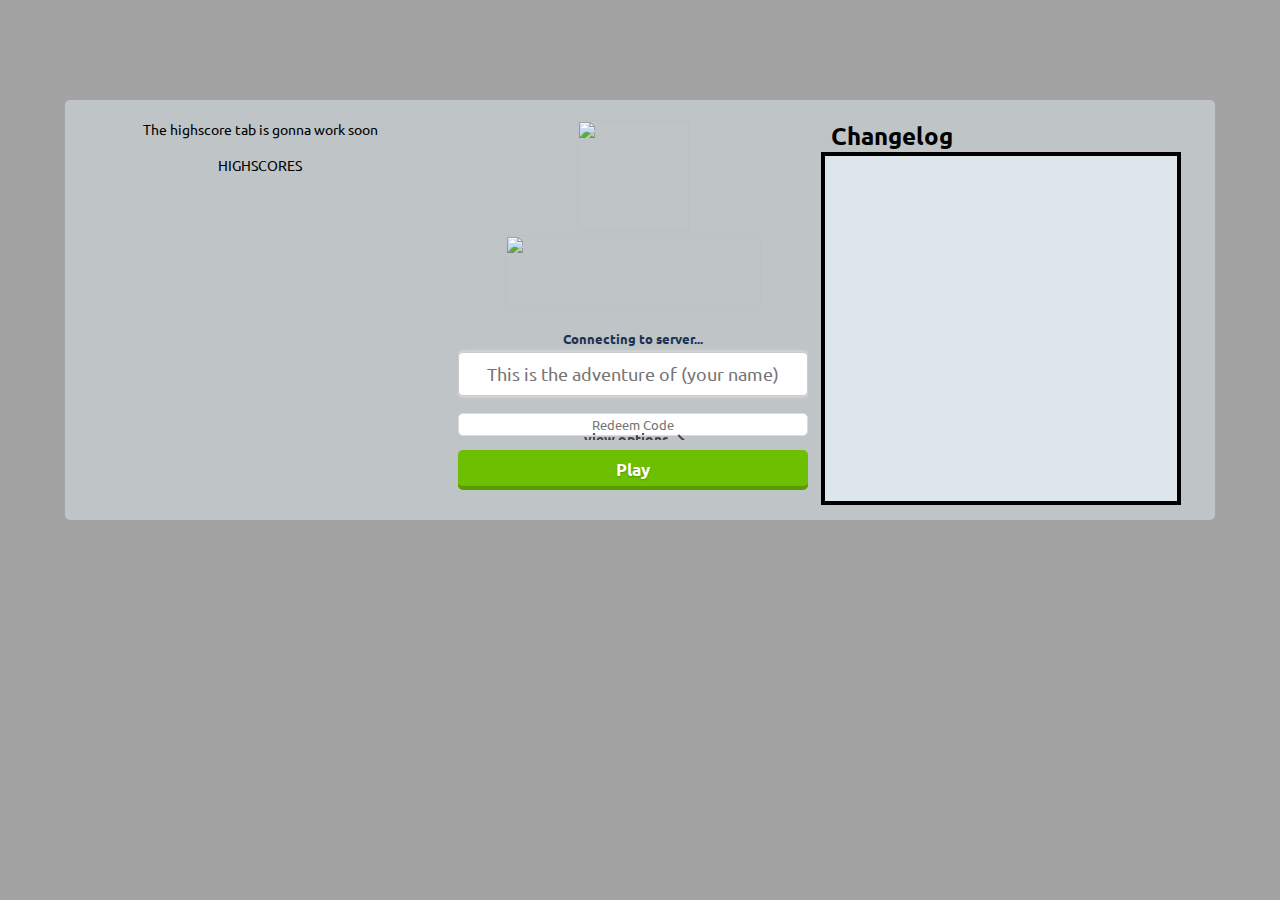
==== index.html @ 61df8154 "Added main files" ====
<!doctype html>
<html lang="en">

<head>
    <meta charset="utf-8">
    <meta name="viewport" content="width=device-width, initial-scale=1, maximum-scale=1, minimum-scale=1, user-scalable=no">
    <meta name="description" content="Shoot at players and shapes to be the biggest tank!, featuring new types of tanks and more tiers. Amorex runs on Open Source Arras.">
    <meta name="robots" content="index, follow">
    <meta name="keywords" content="wamgourn, wamgorn, wamgurn, dekagonikal, amorexys, amorexys.io, amorexysio, amorexys io, .io,.glitch.me, arras.io, arras, arrasio, arras io, dreadnought, scenexe.io, scenexeio, scenexe io, scenexe, khorr.io, khorr, notwz, khorrex.io, scenexe2io, dakarr.io, diep.io, diepio, diep, amorex.io, amorexio, amorex io, amorex.io, notwz.io, notwz">
    <meta property="og:image" href="https://cdn.glitch.global/da897f11-c99e-458d-8a99-2fb876c3add1/Notwzshape.png?v=1724007414799">
    <meta property="og:image:width" content="54">
    <meta property="og:image:height" content="54">
    <title>Amorex</title>
    <link rel="stylesheet" href="https://fonts.googleapis.com/css?family=Ubuntu:400,700">
    <link rel="stylesheet" href="main.css" />
    <link rel="icon" href="https://cdn.glitch.global/da897f11-c99e-458d-8a99-2fb876c3add1/Notwzshape.png?v=1724007414799" type="image/x-icon">
    <link rel="manifest" href="lib/json/manifest.json">
    <meta name="msapplication-TileColor" content="#8abc3f">
    <meta name="theme-color" content="#8abc3f">
</head>

<body oncontextmenu="return false" id="mainBody">
    <div id="gameAreaWrapper">
        <canvas id="gameCanvas" tabindex="1"></canvas>
        <input id="chatInput" type="text" maxlength="256" hidden=true>
    </div>
    <div id="mainWrapper">
        <div id="startMenuWrapper">
            <div id="startMenu">
                <div class="startMenuHolder linkHolder"><center>The highscore tab is gonna work soon<br><br><span><class='titleSpan'>HIGHSCORES</span></center></div>
                <div class="startMenuHolder">
                    <div class="sliderHolder">
                        <div class="slider" id="startMenuSlidingContent">
                            <center><img width=112 height=112 src="https://cdn.glitch.global/da897f11-c99e-458d-8a99-2fb876c3add1/Notwzshape.png?v=1724007414799" /></center>
                            <h1 id="gameName"><img width=256 height=72 src="https://cdn.glitch.global/da897f11-c99e-458d-8a99-2fb876c3add1/1723959928986.png?v=1723959957455"/><h1>
                            <div id="serverName"><h4 class="nopadding">Connecting to server...</h4></div>
                            <table id="serverSelector" style="display:none;"></table>
                            <input type="text" autofocus tabindex="1" spellcheck="false" placeholder="This is the adventure of (your name)" id="playerNameInput" maxlength="32" />
                            <input type="text" class="conceal" tabindex="3" placeholder="Redeem Code" id="playerKeyInput" maxlength="64" />
                        </div>
                        <div class="slider" id="startMenuSlidingTrigger">
                            <h3><span class="nopadding" id="viewOptionText">view options</span>&nbsp;&nbsp;<i class="arrow" id="optionArrow" style="transform:rotate(-45deg);-webkit-transform:rotate(-45deg)"></i></h3>
                        </div>
                        <div class="slider startMenuSlidingContent">
                            <div class="horizontalSelector" id="optionMenuTabs"><span class="active">Appearance</span><span>Options</span><span class="desktopControlTab">Controls</span><span>Links</span></div>
                            <div id="tabAppearance">
                                <div class="optionsHeader">Themes</div>
                                <select id="optColors" tabindex="-1">
                                    <option value="amorex">Amorex (by Notwz)</option>
                                    </select>
                                <select id="optMobile" tabindex="-1">
                                    <option value="mobile">Mobile</option>
                                    <option value="mobileWithBigJoysticks">Mobile + Big joysticks</option>
                                    <option value="desktop">Desktop</option>
                                </select>
                                <select id="optBorders" tabindex="-1">
                                    <option value="normal">Normal</option>
                                    <option value="dark">Outline</option>
                                    <option value="neon">Neon</option>
                                </select>
                                <input type="hidden" placeholder="Insert Custom Theme" id="optCustom" />
                                <table>
                                    <tr>
                                        <td><div><label class="container"><input id="optScreenshotMode" tabindex="-1" class="checkbox" type="checkbox"><span class="checkmark"></span> Screenshot Mode</label></div></td>
                                        <td><div><label class="container"><input id="optNoPointy" tabindex="-1" class="checkbox" type="checkbox"><span class="checkmark"></span> Classic Traps</label></div></td>
                                    </tr>
                                    <tr>
                                        <td><div><label class="container"><input id="optNoGrid" tabindex="-1" class="checkbox" type="checkbox"><span class="checkmark"></span> Hide Grid</label></div></td>
                                        <td><div><label class="container"><input id="optPredictive" tabindex="-1" class="checkbox" type="checkbox"><span class="checkmark"></span> Disable Hyperactivity</label></div></td>
                                    </tr>
                                    <tr>
                                        <td><div><label class="container"><input id="seperatedHealthbars" tabindex="-1" class="checkbox" type="checkbox"><span class="checkmark"></span> Seperated Health Bars</label></div></td>
                                        <td><div><label class="container"><input id="coloredHealthbars" tabindex="-1" class="checkbox" type="checkbox"><span class="checkmark"></span> Colored Health Bars</label></div></td>
                                    </tr>
                                </table>
                                <div class="optionsHeader">UI Elements</div>
                                <table>
                                    <tr>
                                        <td><div><label class="container"><input id="optRenderGui" tabindex="-1" class="checkbox" type="checkbox"><span class="checkmark"></span>GUI</label></div></td>
                                        <td><div><label class="container"><input id="optRenderLeaderboard" tabindex="-1" class="checkbox" type="checkbox"><span class="checkmark"></span>Leaderboard</label></div></td>
                                    </tr>
                                    <tr>
                                        <td><div><label class="container"><input id="optRenderNames" tabindex="-1" class="checkbox" type="checkbox"><span class="checkmark"></span>Player Names</label></div></td>
                                        <td><div><label class="container"><input id="optRenderHealth" tabindex="-1" class="checkbox" type="checkbox"><span class="checkmark"></span>Health Bars</label></div></td>
                                    </tr>
                                    <tr>
                                        <td><div><label class="container"><input id="optRenderScores" tabindex="-1" class="checkbox" type="checkbox"><span class="checkmark"></span>Player Scores</label></div></td>
                                        <td><div><label class="container"><input id="optReducedInfo" tabindex="-1" class="checkbox" type="checkbox"><span class="checkmark"></span>Reduced Info Bar</label></div></td>
                                    </tr>
                                </table>
                            </div>
                            <div id="tabOptions">
                                <div class="optionsHeader">Performance</div>
                                <table>
                                    <tr>
                                        <td><div><label class="container"><input id="optFancy" tabindex="-1" class="checkbox" type="checkbox"><span class="checkmark"></span>Fancy Animations</label></div></td>
                                        <td><div><label class="container"><input id="optLowResolution" tabindex="-1" class="checkbox" type="checkbox"><span class="checkmark"></span>Low Resolution</label></div></td>
                                    </tr>
                                </table>
                                <div class="optionsHeader">Miscellaneous</div>
                                <table>
                                    <tr>
                                        <td><div><label class="container"><input id="autoLevelUp" tabindex="-1" class="checkbox" type="checkbox"><span class="checkmark"></span>Auto-Level Up</label></div></td>
                                        <td><div><label class="container"><input id="centerTank" tabindex="-1" class="checkbox" type="checkbox"><span class="checkmark"></span>Center Camera</label></div></td>
                                    </tr>
                                </table>
                                <table>
                                    <div class="mobileOptionsHeader">Mobile Miscellaneous</div>
                                    <tr>
                                        <td><div><label class="container mobileOptions"><input id="showCrosshair" tabindex="-1" class="checkbox" type="checkbox"><span class="checkmark"></span> Show Crosshair</label></div></td>
                                        <td><div><label class="container mobileOptions"><input id="showJoystick" tabindex="-1" class="checkbox" type="checkbox"><span class="checkmark"></span> Show Joystick</label></div></td>
                                    </tr>
                                </table>
                            </div>
                            <div id="tabControls">
                                <div class="controlTable optionsHeader">Advanced Controls <i id="resetControls"
                                        class="reset resetControls" title="Reset controls"></i><i id="moreControls"
                                        class="moreControls cross"></i></div>
                                <table class="controlTable" id="controlSettings">
                                    <tbody>
                                        <tr>
                                            <td><div></div></td>
                                            <td class="greyText"><div><e>*</e> = Needs token</div></td>
                                            <td><div></div></td>
                                        </tr>
                                        <tr>
                                            <td><div><b data-key="KEY_AUTO_FIRE">E</b><span> - </span>Auto-fire</div></td>
                                            <td><div><b data-key="KEY_AUTO_SPIN">C</b><span> - </span>Auto-spin</div></td>
                                            <td><div><b data-key="KEY_OVER_RIDE">R</b><span> - </span>Disable AI</div></td>
                                        </tr>
                                        <tr>
                                            <td><div><b data-key="KEY_LEVEL_UP">N</b><span> - </span>Level up</div></td>
                                            <td><div><b data-key="KEY_REVERSE_TANK">V</b><span> - </span>Reverse tank</div></td>
                                            <td><div><b data-key="KEY_REVERSE_MOUSE">B</b><span> - </span>Reverse mouse</div></td>
                                        </tr>
                                        <tr>
                                            <td><div><b data-key="KEY_AUTO_ALT">G</b><span> - </span>Auto-alt</div></td>
                                            <td><div><b data-key="KEY_SUICIDE">O</b><span> - </span>Self-destruct</div></td>
                                            <td><div><b data-key="KEY_CLASS_TREE">T</b><span> - </span>Show tank tree</div></td>
                                        </tr>
                                        <tr>
                                            <td><div><b data-key="KEY_BECOME">F</b><span> - </span>Action</div></td>
                                            <td><div><b data-key="KEY_MAX_STAT">M</b><span> - </span>Maximize stat</div></td>
                                            <td><div><b data-key="KEY_SPIN_LOCK">X</b><span> - </span>Spin lock</div></td>
                                        </tr>
                                        <tr>
                                            <td><div><b data-key="KEY_FUCK_YOU">P</b><span> - </span>Special Tank*</div></td>
                                            <td><div><b data-key="KEY_RECORD">Z</b><span> - </span>Record</div></td>
                                            <td><div><b data-key="KEY_SCREENSHOT">Q</b><span> - </span>Screenshot</div></td>
                                        </tr>
                                        <tr class="hidden">
                                            <td><div></div></td>
                                            <td><div><b data-key="KEY_UP">W</b><span> - </span>Move up</div></td>
                                            <td><div></div></td>
                                        </tr>
                                        <tr class="hidden">
                                            <td><div><b data-key="KEY_LEFT">A</b><span> - </span>Move left</div></td>
                                            <td><div><b data-key="KEY_DOWN">S</b><span> - </span>Move down</div></td>
                                            <td><div><b data-key="KEY_RIGHT">D</b><span> - </span>Move right</div></td>
                                        </tr>
                                        <tr class="hidden">
                                            <td><div><b data-key="KEY_CHOOSE_1">Y</b><span> - </span>Upgrade 1</div></td>
                                            <td><div><b data-key="KEY_CHOOSE_2">U</b><span> - </span>Upgrade 2</div></td>
                                            <td><div><b data-key="KEY_CHOOSE_3">I</b><span> - </span>Upgrade 3</div></td>
                                        </tr>
                                        <tr class="hidden">
                                            <td><div><b data-key="KEY_CHOOSE_4">H</b><span> - </span>Upgrade 4</div></td>
                                            <td><div><b data-key="KEY_CHOOSE_5">J</b><span> - </span>Upgrade 5</div></td>
                                            <td><div><b data-key="KEY_CHOOSE_6">K</b><span> - </span>Upgrade 6</div></td>
                                        </tr>
                                    </tbody>
                                </table>
                            </div>
                            <div id="tabAbout">
                                <div class="optionsHeader">Community</div>
                                <div class="moreLinks">
                                    <a class="link discord" href="https://discord.gg/kvCAZfUCjy">Discord Server</a>
                                    <a class="link reddit" href="https://www.reddit.com/r/Amorex/">Reddit Community</a>
                                    <a class="link fandom" href="https://amorex.fandom.com/">Amorex Fandom</a>
                                </div>
                                <div class="optionsHeader">Template</div>
                                <div class="moreLinks">
                                    <a class="link github" href="https://github.com/Taureon/aps-plus-plus">Source Code</a>
                                </div>
                                
                            </div>
                        </div>
                    </div>
                    <div style="position: relative; bottom: -10px;">
                        <button id="startButton" tabindex="2"><b>Play</b></button>
                    </div>
                </div>
                <div class="startMenuHolder shrinkable">
                    <span class="titleSpan">Changelog</span>
                    <div id="patchNotes" class="shadowScroll"></div>
                </div>
            </div>
        </div>
    </div>
    <!-- JS -->
    <script src="//code.jquery.com/jquery-2.2.0.min.js"></script>
    <script type="module" src="./lib/settings.js"></script>
    <script type="module" src="./lib/color.js"></script>
    <script type="module" src="./lib/global.js"></script>
    <script type="module" src="./lib/config.js"></script>
    <script type="module" src="./lib/util.js"></script>
    <script type="module" src="./lib/canvas.js"></script>
    <script type="module" src="./lib/gameDraw.js"></script>
    <script type="module" src="./lib/protocol.js"></script>
    <script type="module" src="./lib/socketInit.js"></script>
    <script type="module" src="./app.js"></script>
    <script>
        $("#optColors").change(function () {
            if ($(this).val() == "custom") document.getElementById("optCustom").type = "text";
            else document.getElementById("optCustom").type = "hidden";
        });
        $("#startMenuSlidingTrigger").on('click', function () {
            if ($("#optColors").val() == "custom") document.getElementById("optCustom").type = "text";
        });
        if (navigator.serviceWorker) navigator.serviceWorker.register('service-worker.js', { scope: '/' }).then(registration => console.log('Service Worker Registered'));
    </script>
</body>

</html>
---- main.css ----
:root {
    font-family: Ubuntu;
    font-size: 14px;
}

.conceal {
    -webkit-text-security: disc;
}

#mainBody {
    background-color: #a3a3a3;
}

::-webkit-scrollbar {
    width: 6px;
    height: 0;
}

::-webkit-scrollbar-track {
    border-radius: 3px;
    background: oklch(0% 0 0 / 15%);
}

::-webkit-scrollbar-thumb {
    border-radius: 3px;
    background: oklch(0% 0 0 / 30%);
}

html,
body {
    overflow: hidden;
    height: 100%;
    position: fixed;
    -webkit-overflow-scrolling: touch;
    -webkit-user-select: none;
    -moz-user-select: none;
    user-select: none;
}

body {
    font-family: Ubuntu;
    font-size: 14px;
    background-image: url('https://cdn.glitch.global/da897f11-c99e-458d-8a99-2fb876c3add1/2024_08_11_0x9_Kleki.png?v=1723506675112');
    background-repeat: repeat;
    background-color: gray;
}

html,
body,
canvas {
    width: 100%;
    height: 100%;
    margin: 0;
    padding: 0;
}

canvas {
    image-rendering: optimizeSpeed;
    image-rendering: pixelated;
}

#gameName {
    padding: 0;
    margin-top: 0px;
    margin-bottom: 0px;
    text-align: center;
    font-size: medium;
    font-weight: bold;
}

h2 {
    font-size: small;
    color: #000000;
    font-weight: bold;
    text-align: center;
}

options_header {
    display: block;
    margin: 5px 0 4px;
    font: bold 13px/1 Ubuntu;
    color: #000000;
    text-align: center;
}

h3 {
    font-size: 14px;
    color: #484848;
    text-align: center;
    padding: 0;
    margin: 4px 0;
}

h4 {
    font-size: small;
    color: #1B3353;
    /*color: #8ABC3F;*/
    text-align: center;
}

h5 {
    font-size: x-small;
    color: #484848;
    text-align: center;
}
small {
    font-size: x-small;
}

a:link,
a:visited {
    color: #484848;
}

a:hover {
    color: #B5B5B9;
}

ul {
    padding-left: 15px;
    margin-left: 10px;
}

input {
    text-align: center;
    font-family: Ubuntu;
    width: 100%;
    padding: 10px;
    border: solid 1px #dcdcdc;
    transition: box-shadow 0.3s, border 0.3s;
    box-sizing: border-box;
    border-radius: 5px;
    -moz-border-radius: 5px;
    -webkit-border-radius: 5px;
    margin-top: 5px;
    margin-bottom: 5px;
    outline: none;
}

input.checkbox {
    width: 13px;
    height: 13px;
    padding: 0;
    margin: 0;
    vertical-align: bottom;
    position: relative;
    top: -2px;
    overflow: hidden;
}

#optColors {
    width: 220px;
}
#optMobile {
    display: none;
}
body.mobile #optColors {
    width: 346px;
    margin-bottom: 4px;
  }
body.mobile #optMobile, body.mobile #optBorders {
    width: 170px;
    margin-bottom: 4px;
    display: inline-block;
}
#playerNameInput {
    padding: 10px;
    font-size: large;
}
#playerKeyInput {
    padding: 2px;
    color: gray;}

input:focus,
input.focus {
    border: solid 1px #CCCCCC;
    box-shadow: 0 0 3px 1px #DDDDDD;
}

div {
    -webkit-user-select: none;
    /* webkit (safari, chrome) browsers */
    -moz-user-select: none;
    /* mozilla browsers */
    -khtml-user-select: none;
    /* webkit (konqueror) browsers */
    -ms-user-select: none;
    /* IE10+ */
}
div.optionsHeader {
    display: block;
    margin: 10px 0 4px;
    font: bold 13px/1 Ubuntu;
    color: #000000;
    text-align: center;
}
.serverSelector {
    height: 25px;
    text-align: center;
    font-size: 14px;
    font-weight: bold;
    line-height: 13px;
    padding-left: 10px;
    overflow-y: scroll;
    scroll-behavior: smooth;
    scrollbar-width: thin;
    scrollbar-color: oklch(0% 0 0 / 30%) oklch(0% 0 0 / 15%);
    
}

.serverSelector tr {
    color: #828282;
    cursor: pointer;
}

.serverSelector tr.selected {
    color: #1B3353;
    /*color: #8ABC3F;*/
    cursor: default;
}

#startMenu {
    position: relative;
    margin: auto;
    width: 1150px;
    padding: 10px;
    margin-top: 100px;
    margin-bottom: 100px;
    border-radius: 5px;
    -moz-border-radius: 5px;
    -webkit-border-radius: 5px;
    background-color:#bfc4c7 ;
    box-sizing: border-box;
    overflow: hidden;
}
body.mobile #startMenu {
    width: 764px;
}
#startMenuHeader {
    text-align: left;
    width: 100%;
    height: 100%;
}

.startMenuHolder {
    width: 350px;
    height: 380px;
    padding: 10px;
    overflow: hidden;
    display: inline-block;
    vertical-align: text-top;
}
body.mobile .linkHolder { display: none; }
.sliderHolder {
    width: 350px;
    height: 320px;
    overflow: hidden;
}

tfoot {
    text-align: center;
    opacity: 0.5;
    margin: 10px;
}

table {
    width: 100%;
}

.slider {
    position: relative;
    top: 0px;
    opacity: 1;
    width: 100%;
    transition: top 500ms, opacity 500ms;
}
.slided .slider {
    top: -305px;
}
#startMenuSlidingContent {
    height: 305px;
}
body.mobile .desktopControlTab {
    display: none;
}
.mobileOptions {
    display: none;
}
body.mobile .mobileOptions {
    display: block;
}
.mobileOptionsHeader {
    display: none;
}
body.mobile .mobileOptionsHeader {
    display: block;
    margin: 10px 0 4px;
    font: bold 13px/1 Ubuntu;
    color: #000000;
    text-align: center;
}
#startMenuSlidingTrigger {
    cursor: pointer;
    height: 25px;
}

#startMenuSlidingTrigger:hover {
    text-shadow: 0 1px 2px oklch(0% 0 0 / 25%);
}

update {
    color: #D83848;
    font-weight: bold;
}

.titleSpan {
    padding-left: 10px;
    font-size: x-large;
    font-weight: bolder;
    text-align: center;
}
.horizontalSelector {
    padding: 4px 0;
    margin-bottom: 4px;
    font: bold 12px Ubuntu;
    text-align: center;
    overflow: auto hidden;
    scrollbar-width: none;
    scroll-behavior: smooth;
}
.horizontalSelector span {
    padding: 4px 10px;
    color: #343434;
    cursor: pointer;
}
.horizontalSelector span:hover {
    color: #5f5f5f;
}
.horizontalSelector span.active {
    background: #0074DA;
    color: #ffffff;
    border-radius: 5px;
    cursor: default;
}
.shrinkable {
    padding-left: 0px;
    width: 360px;
}

#patchNotes {
    max-width: 330px;
    height: calc(100% - 50px);
    padding: 5px 20px 10px;
    overflow: hidden auto;
    scrollbar-width: thin;
    scrollbar-color: oklch(0% 0 0 / 30%) oklch(0% 0 0 / 15%);
    border: solid 4px #000000
}

#patchNotes div {
    > .title {
        margin: 0;
        font-size: 1.5em;
        font-weight: bold;
    }

    > date {
        color: oklch(0% 0 0 / 45%);
        font-style: italic;
    }

    > ul li {
        margin-left: 1em;
        margin-bottom: .5em;
    }

    position: relative;

    &::before {
        content: '';
        position: absolute;
        bottom: 0;
        width: 100%;
        height: .1em;
        background-color: gray;
    }
}

select {
    -webkit-appearance: none;
    -moz-appearance: none;
    appearance: none;
    font: 13px/1 Ubuntu;
    padding: 2px 28px 2px 8px;
    height: 21px;
    margin-left: 3px;
    background: url([data-uri]) 100% no-repeat #eee;
    border-radius: 4px;
    border: 1px solid #ccc;
}
select:hover {
    background-color: #ccc;
}
select:active {
    background-color: #eee;
}
.shadowScroll {
    overflow-y: scroll;
    background:
        /* Shadow covers */
        linear-gradient(#dde6eb 30%, rgba(255, 255, 255, 0)),
        linear-gradient(rgba(255, 255, 255, 0), #dde6eb 70%) 0 100%,
        /* Shadows */
        radial-gradient(farthest-side at 50% 0, rgba(0, 0, 0, .2), rgba(0, 0, 0, 0)),
        radial-gradient(farthest-side at 50% 100%, rgba(0, 0, 0, .2), rgba(0, 0, 0, 0)) 0 100%;
    background-repeat: no-repeat;
    background-color: #dde6eb;
    background-size: 100% 40px, 100% 40px, 100% 14px, 100% 14px;
    background-attachment: local, local, scroll, scroll;
}

#startButton {
    font-family: Ubuntu;
    position: relative;
    margin: auto;
    width: 100%;
    height: 40px;
    box-sizing: border-box;
    font-size: larger;
    color: white;
    text-align: center;
    text-shadow: 0 1px 2px rgba(0, 0, 0, 0.25);
    background: #6dbf02;
    /*background: #A9D86D;*/
    border: 0;
    border-bottom: 2px solid #589c00;
    /*border-bottom: 2px solid #8ABC3F;*/
    cursor: pointer;
    -webkit-box-shadow: inset 0 -2px #589c00;
    /*-webkit-box-shadow: inset 0 -2px #8ABC3F;*/
    box-shadow: inset 0 -2px #589c00;
    /*box-shadow: inset 0 -2px #8ABC3F;*/
    border-radius: 5px;
    -moz-border-radius: 5px;
    -webkit-border-radius: 5px;
}

#startButton:active,
#startButton:hover {
    top: 1px;
    background: #5b9e03;
    /*background: #8ABC3F;*/
    outline: none;
    -webkit-box-shadow: none;
    box-shadow: none;
}
#bottomHolder {
    width: 370px;
    display: grid;
    grid-template-columns: auto auto auto;
}

.greyText {
    opacity: 0.5;
}
.container {
    position: relative;
    padding-left: 20px;
    cursor: pointer;
    -webkit-user-select: none;
    -moz-user-select: none;
    -ms-user-select: none;
    user-select: none;
}
.container input {
    position: absolute;
    visibility: hidden;
    width: 0;
    height: 0;
    cursor: pointer;
}
.checkmark {
    position: absolute;
    top: 0;
    left: 0;
    height: 14px;
    width: 14px;
    border-radius: 4px;
    background-color: #eee;
    border: 1px solid #ccc;
}
.radio {
    position: absolute;
    top: 0;
    left: 0;
    height: 14px;
    width: 14px;
    border-radius: 50%;
    background-color: #eee;
    border: 1px solid #ccc;
}

.container:hover input ~ .checkmark, .container:hover input ~ .radio {
    background-color: #ccc;
}
.container input:disabled ~ .checkmark, .container input:disabled ~ .radio {
    background-color: #ddd;
}
.container input:checked ~ .checkmark, .container input:checked ~ .radio {
    background-color: #0074DA;
    border: 1px solid #0074DA;
}
.container:hover input:checked ~ .checkmark, .container:hover input:checked ~ .radio {
    background-color: #004894;
    border: 1px solid #004894;
}
.container input:disabled:checked ~ .checkmark, .container input:disabled:checked ~ .radio {
    background-color: #002C5B;
    border: 1px solid #002C5B;
}
.container .checkmark:after {
    content: '';
    position: absolute;
    display: none;
    left: 4px;
    top: 1px;
    width: 4px;
    height: 8px;
    border: solid white;
    border-width: 0 2px 2px 0;
    transform: rotate(45deg);
}
.container .radio:after {
    content: '';
    display: none;
    margin: 4px;
    width: 6px;
    height: 6px;
    border-radius: 50%;
    background: #fff;
}
.container input:checked ~ .checkmark:after, .container input:checked ~ .radio:after {
    display: block;
}
a.link {
    border-radius: 5px;
    box-sizing: border-box;
    color: white;
    cursor: pointer;
    display: inline-block;
    font-size: smaller;
    margin: 2px;
    padding: 5px;
    position: relative;
    width: 120px;
    text-align: center;
    text-decoration: none;
    text-shadow: 0 1px 2px rgba(0, 0, 0, 0.25);
    -moz-border-radius: 5px;
    -webkit-border-radius: 5px;
}

.discord {
    background: #7289da;
    border-bottom: 2px solid #6175ba;
    box-shadow: inset 0 -2px #6175ba;
    -webkit-box-shadow: inset 0 -2px #6175ba;
}
.discord:active,
.discord:hover {
    top: 1px;
    background: #6175ba;
    outline: none;
    -webkit-box-shadow: none;
    box-shadow: none;
}

.revolt {
    background: #fd6671;
    border-bottom: 2px solid #ed4245;
    box-shadow: inset 0 -2px #ed4245;
    -webkit-box-shadow: inset 0 -2px #ed4245;
}
.revolt:active,
.revolt:hover {
    top: 1px;
    background: #ed4245;
    outline: none;
    -webkit-box-shadow: none;
    box-shadow: none;
}

.reddit {
    background: #f75401;
    border-bottom: 2px solid #d24a01;
    box-shadow: inset 0 -2px #d24a01;
    -webkit-box-shadow: inset 0 -2px #d24a01;
}
.reddit:active,
.reddit:hover {
    top: 1px;
    background: #d24a01;
    outline: none;
    -webkit-box-shadow: none;
    box-shadow: none;
}

.original {
    background: #77bf79;
    border-bottom: 2px solid #679c68;
    box-shadow: inset 0 -2px #679c68;
    -webkit-box-shadow: inset 0 -2px #679c68;
}
.original:active,
.original:hover {
    top: 1px;
    background: #679c68;
    outline: none;
    -webkit-box-shadow: none;
    box-shadow: none;
}

.developer {
    background: #454b7f;
    border-bottom: 2px solid #313454;
    box-shadow: inset 0 -2px #313454;
    -webkit-box-shadow: inset 0 -2px #313454;
}
.developer:active,
.developer:hover {
    top: 1px;
    background: #313454;
    outline: none;
    -webkit-box-shadow: none;
    box-shadow: none;
}

.youtube {
    background: #f71701;
    border-bottom: 2px solid #d21401;
    box-shadow: inset 0 -2px #d21401;
    -webkit-box-shadow: inset 0 -2px #d21401;
}
.youtube:active,
.youtube:hover {
    top: 1px;
    background: #d21401;
    outline: none;
    -webkit-box-shadow: none;
    box-shadow: none;
}

.github {
    background: #666666;
    border-bottom: 2px solid #333333;
    -webkit-box-shadow: inset 0 -2px #333333;
    box-shadow: inset 0 -2px #333333;
}
.github:active,
.github:hover {
    top: 1px;
    background: #333333;
    outline: none;
    -webkit-box-shadow: none;
    box-shadow: none;
}
.moreLinks {
    text-align: center;
}
#startMenuWrapper {
    transition: top 1s;
    top: 0px;
    margin: 0 auto;
    position: relative;
    overflow: hidden;
    z-index: 2;
}

.nopadding {
    padding: 0;
    margin: 0;
}

#startMenu ul {
    margin: 10px;
    padding: 10px;
    margin-top: 0;
}

#startMenu .input-error {
    color: red;
    opacity: 0;
    font-size: 12px;
}

#gameAreaWrapper {
    position: absolute;
    top: 0;
    left: 0;
    right: 0;
    bottom: 0;
    width: 100%;
    height: 100%;
}

#gameCanvas {
    position: absolute;
}

#chatInput {
    position: absolute;
    z-index: 1;
    width: 300px;
    height: 30px;
    top: 60%;
    left: calc(50% - 149px);
    box-shadow: 0px 0px 5px 2px darkgray;
    border: 2px solid black;
    border-radius: 10px;
    color: black;
    background-color: #ffffff88;
}

input [type="image"]:focus {
    border: none;
    outline: 1px solid transparent;
    border-style: none;
}
td b {
    display: inline-block;
    cursor: pointer;
    text-align: right;
    vertical-align: bottom;
}
td b:hover {
    color: #777;
}
td b {
    display: inline-block;
    width: 12px;
    height: 17px;
    cursor: pointer;
    text-align: right;
    vertical-align: bottom;
}

*:focus {
    outline: 1px solid transparent;
    border-style: none;
}
i {
    transition: transform 500ms;
}
i.arrow {
    border: solid #484848;
    border-width: 0 2px 2px 0;
    display: inline-block;
    padding: 3px;
}
i.reset {
    display: inline-block;
    width: 8px;
    height: 8px;
    border: #000000 2px solid;
    border-right-color: transparent;
    border-radius: 50%;
    position: relative;
    top: 3px;
}
i.reset::after {
    content: '';
    display: inline-block;
    border: 3px solid;
    border-color: transparent #000000 #000000 transparent;
    position: relative;
    left: 3px;
    bottom: 8px;
}
i.cross {
    display: inline-block;
    width: 2px;
    height: 2px;
    margin: 0 5px -3px;
    padding: 6px;
}
i.cross.x {
    transform: rotate(135deg);
}
i.cross::before, i.cross::after {
    content: '';
    display: inline-block;
    background-color: #000000;
    border-radius: 2px;
    float: left;
}
i.cross::before {
    width: 12px;
    height: 2px;
    margin-left: -5px;
}
i.cross::after {
    width: 2px;
    height: 12px;
    margin-top: -7px;
}
i.flag {
    display: inline-block;
    width: 2px;
    height: 12px;
    background: #000000;
    margin: 0 15px 0 5px;
}
i.flag::before {
    content: '';
    display: inline-block;
    width: 9px;
    height: 7px;
    background-color: #000000;
    margin: 0 0 5px 3px;
    transition: margin-bottom 500ms;
}
i.flag.down::before {
    margin-bottom: 2px;
}
.resetControls {
    opacity: 0;
    transform: rotate(0deg);
    transition: opacity 1000ms, margin 1000ms;
    margin: 0 -6px;
}
.resetControls.spin {
    transition: transform 500ms, opacity 1000ms 150ms, margin 1000ms 150ms;
    transform: rotate(360deg);
}
.resetControls.active {
    opacity: 1;
    margin: 0 5px;
    cursor: pointer;
}
body.mobile .controlTable {
    display: none;
}
.moreControls {
    cursor: pointer;
}
.controlTable {
    border-collapse: collapse;
    margin: 0 2px;
}
.controlTable tr {
    border: 0;
    transition: opacity 500ms;
}
.controlTable tr.hidden {
    opacity: 0;
    pointer-events: none;
}
.controlTable td {
    transition: padding 500ms;
}
.controlTable div {
    position: relative;
    top: 0px;
    height: 18px;
    transition: height 500ms, top 500ms;
}
.controlTable tr.hidden td {
    padding: 0 1px;
}
.controlTable tr.hidden div {
    top: -20px;
    height: 0;
}
.controlTable td b {
    display: inline-block;
    width: 12px;
    height: 16px;
    cursor: pointer;
    text-align: right;
    vertical-align: bottom;
}
.controlTable td b:hover {
    color: #777;
}
.controlTable td.editing b {
    background: #fff;
    color: #333;
    border: 1px solid #dcdcdc;
    border-radius: 4px;
    padding: 1px 4px;
    margin: -2px -7px -2px -3px;
    text-align: center;
    cursor: text;
    -webkit-user-select: auto;
    -moz-user-select: auto;
    -ms-user-select: auto;
    user-select: auto;
}
.controlTable td.editing span {
    visibility: hidden;
}
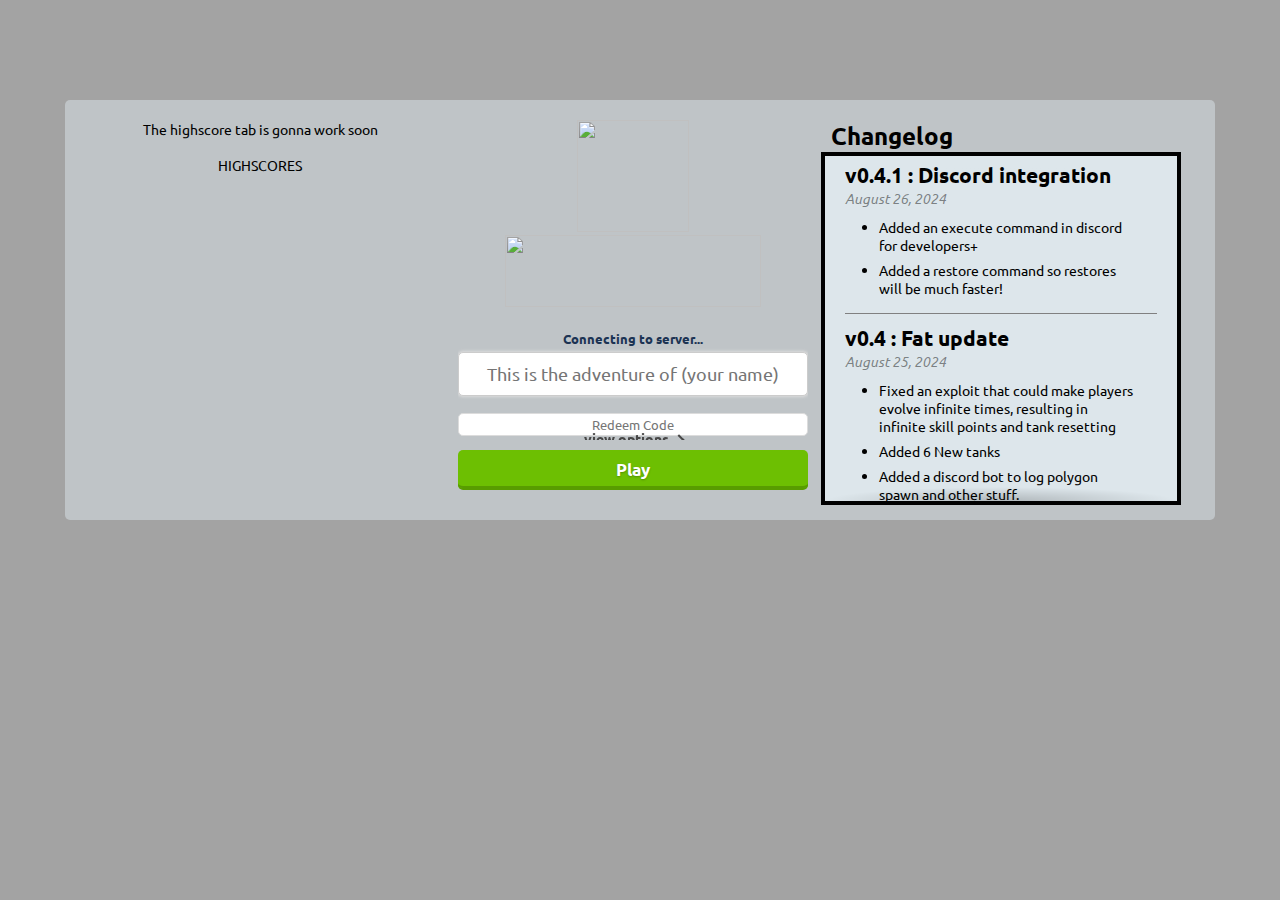
==== commit 059652af: "Update index.html" ====
--- a/index.html
+++ b/index.html
@@ -4,9 +4,9 @@
 <head>
     <meta charset="utf-8">
     <meta name="viewport" content="width=device-width, initial-scale=1, maximum-scale=1, minimum-scale=1, user-scalable=no">
-    <meta name="description" content="Shoot at players and shapes to be the biggest tank!, featuring new types of tanks and more tiers. Amorex runs on Open Source Arras.">
+    <meta name="description" content="Shoot at players and shapes to be the biggest tank!, featuring new types of tanks and more tiers, have fun on amorex while interacting with other players. Amorex runs on OSA.">
     <meta name="robots" content="index, follow">
-    <meta name="keywords" content="wamgourn, wamgorn, wamgurn, dekagonikal, amorexys, amorexys.io, amorexysio, amorexys io, .io,.glitch.me, arras.io, arras, arrasio, arras io, dreadnought, scenexe.io, scenexeio, scenexe io, scenexe, khorr.io, khorr, notwz, khorrex.io, scenexe2io, dakarr.io, diep.io, diepio, diep, amorex.io, amorexio, amorex io, amorex.io, notwz.io, notwz">
+    <meta name="keywords" content="wamgourn, wamgorn, wamgurn, dekagonikal, amorexys, amorexys.io, amorexysio, amorexys io, .io,.glitch.me, arras.io, arras, arrasio, arras io, dreadnought, scenexe.io, scenexeio, scenexe io, scenexe, khorr.io, khorr, notwz, khorrex.io, scenexe2io, dakarr.io, diep.io, diepio, diep, amorex.io, amorexio, amorex io, amorex.io, notwz.io, notwz, amorex.io, amorex io, amorex, amorexio, phosphorus, arras private server, scenexe private server, scenrras, arrasnexe, gigga.io, woomy-site.glitch.me, arras.cx, arras.io growth">
     <meta property="og:image" href="https://cdn.glitch.global/da897f11-c99e-458d-8a99-2fb876c3add1/Notwzshape.png?v=1724007414799">
     <meta property="og:image:width" content="54">
     <meta property="og:image:height" content="54">
@@ -221,4 +221,4 @@
     </script>
 </body>
 
-</html>+</html>
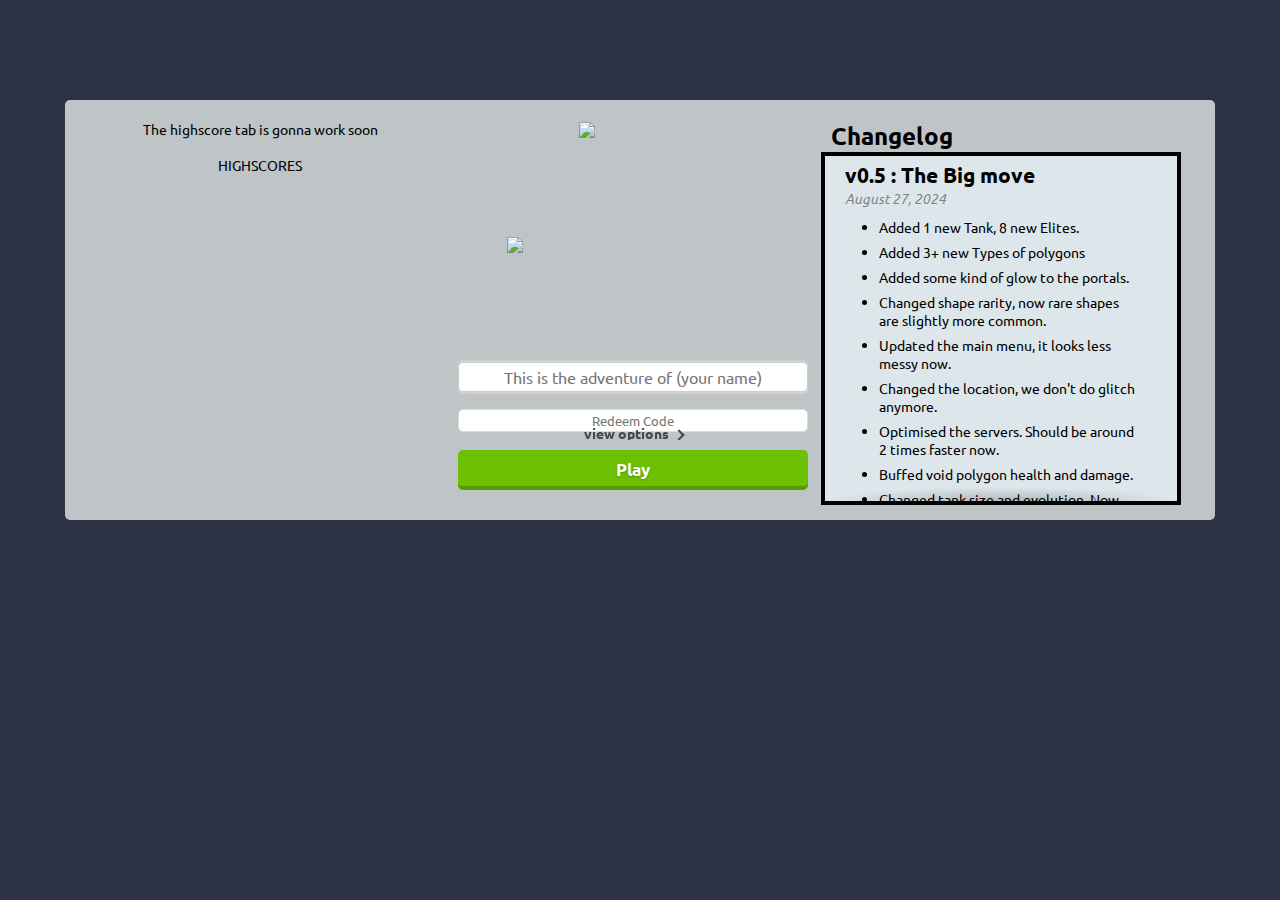
==== commit ecaba2d3: "Update index.html" ====
--- a/index.html
+++ b/index.html
@@ -101,6 +101,7 @@
                                 <table>
                                     <tr>
                                         <td><div><label class="container"><input id="autoLevelUp" tabindex="-1" class="checkbox" type="checkbox"><span class="checkmark"></span>Auto-Level Up</label></div></td>
+                                        <td><div><label class="container"><input id="disableFlashes" tabindex="-1" class="checkbox" type="checkbox"><span class="checkmark"></span>Disable Damage Flashes</label></div></td>
                                         <td><div><label class="container"><input id="centerTank" tabindex="-1" class="checkbox" type="checkbox"><span class="checkmark"></span>Center Camera</label></div></td>
                                     </tr>
                                 </table>
--- a/main.css
+++ b/main.css
@@ -8,7 +8,7 @@
 }
 
 #mainBody {
-    background-color: #a3a3a3;
+    background-color: #2d3245;
 }
 
 ::-webkit-scrollbar {
@@ -40,9 +40,9 @@
 body {
     font-family: Ubuntu;
     font-size: 14px;
-    background-image: url('https://cdn.glitch.global/da897f11-c99e-458d-8a99-2fb876c3add1/2024_08_11_0x9_Kleki.png?v=1723506675112');
+    /*background-image: url('https://cdn.glitch.global/da897f11-c99e-458d-8a99-2fb876c3add1/2024_08_11_0x9_Kleki.png?v=1723506675112');*/
     background-repeat: repeat;
-    background-color: gray;
+    background-color: #2d3246;
 }
 
 html,
@@ -164,8 +164,8 @@
     display: inline-block;
 }
 #playerNameInput {
-    padding: 10px;
-    font-size: large;
+    padding: 4px;
+    font-size: medium;
 }
 #playerKeyInput {
     padding: 2px;
@@ -191,16 +191,17 @@
     display: block;
     margin: 10px 0 4px;
     font: bold 13px/1 Ubuntu;
-    color: #000000;
+    color: #000001;
     text-align: center;
 }
 .serverSelector {
     height: 25px;
     text-align: center;
-    font-size: 14px;
+    font-size: 11px;
+    color: #919191;
     font-weight: bold;
-    line-height: 13px;
-    padding-left: 10px;
+    line-height: 12px;
+    padding-left: 90px;
     overflow-y: scroll;
     scroll-behavior: smooth;
     scrollbar-width: thin;
@@ -214,7 +215,7 @@
 }
 
 .serverSelector tr.selected {
-    color: #1B3353;
+    color: #8547ff;
     /*color: #8ABC3F;*/
     cursor: default;
 }
@@ -275,10 +276,10 @@
     transition: top 500ms, opacity 500ms;
 }
 .slided .slider {
-    top: -305px;
+    top: -300px;
 }
 #startMenuSlidingContent {
-    height: 305px;
+    height: 300px;
 }
 body.mobile .desktopControlTab {
     display: none;
@@ -664,6 +665,20 @@
     -webkit-box-shadow: none;
     box-shadow: none;
 }
+.fandom {
+    background: #540f00;
+    border-bottom: 2px solid #612500;
+    -webkit-box-shadow: inset 0 -2px #612500;
+    box-shadow: inset 0 -2px #612500;
+}
+.fandom:active,
+.fandom:hover {
+    top: 1px;
+    background: #612500;
+    outline: none;
+    -webkit-box-shadow: none;
+    box-shadow: none;
+}
 .moreLinks {
     text-align: center;
 }
@@ -744,6 +759,39 @@
     vertical-align: bottom;
 }
 
+td.editing b {
+    background: #fff;
+    color: #333;
+    border: 1px solid #dcdcdc;
+    border-radius: 4px;
+    padding: 1px 4px;
+    margin: -2px -7px -2px -3px;
+    text-align: center;
+    cursor: text;
+    -webkit-user-select: auto;
+    -moz-user-select: auto;
+    -ms-user-select: auto;
+    user-select: auto;
+}
+td.editing span {
+    visibility: hidden;
+}
+td b {
+    display: inline-block;
+    width: 12px;
+    height: 17px;
+    cursor: pointer;
+    text-align: right;
+    vertical-align: bottom;
+}
+
+.tdLeft {
+    width: 25%;
+}
+.tdCenter {
+    width: 350px;
+}
+
 *:focus {
     outline: 1px solid transparent;
     border-style: none;
@@ -815,7 +863,7 @@
     display: inline-block;
     width: 9px;
     height: 7px;
-    background-color: #000000;
+    background-color: #000001;
     margin: 0 0 5px 3px;
     transition: margin-bottom 500ms;
 }
@@ -898,4 +946,4 @@
 }
 .controlTable td.editing span {
     visibility: hidden;
-}+}
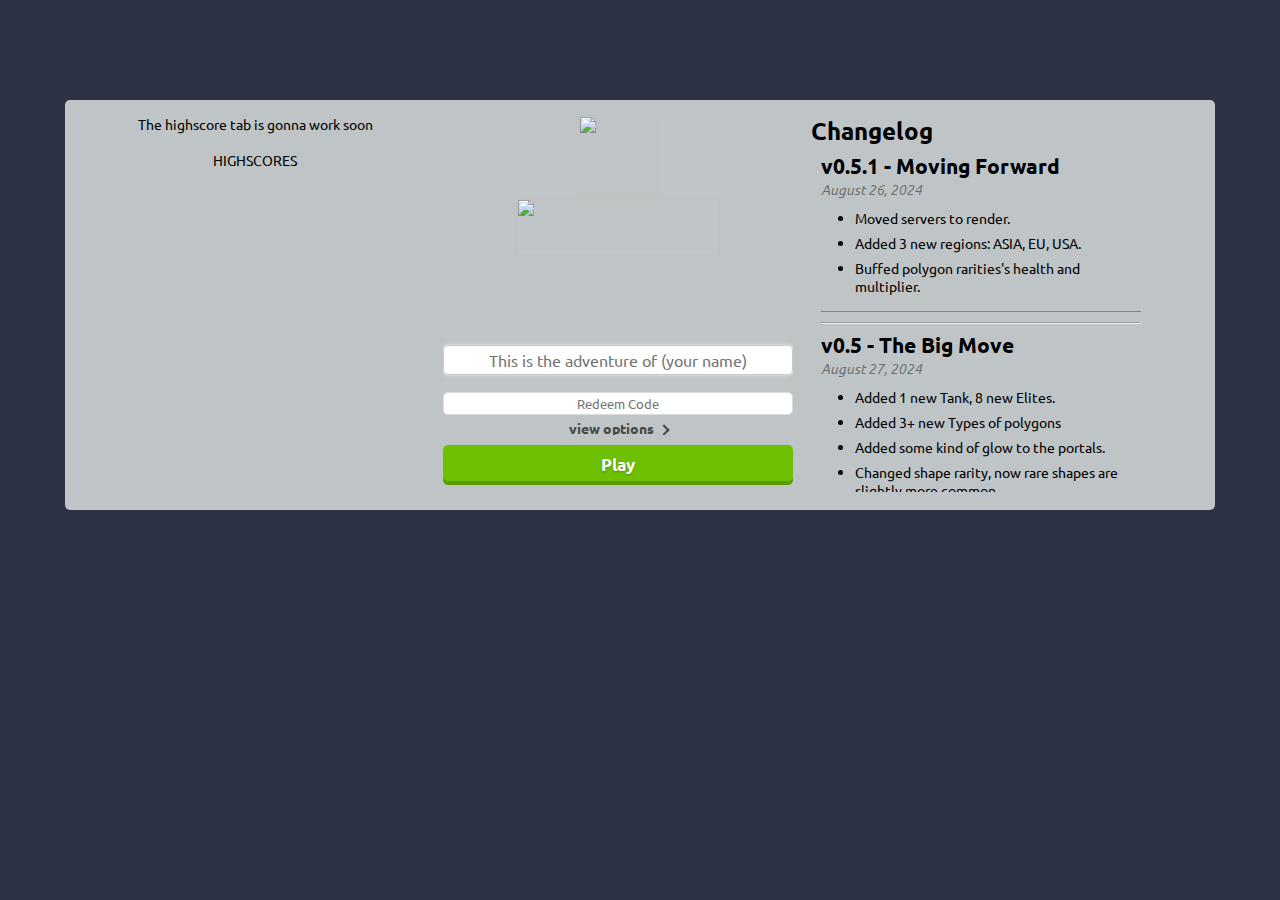
==== commit 8a649be1: "🦽⏯️ Updated with Glitch" ====
--- a/index.html
+++ b/index.html
@@ -31,8 +31,8 @@
                 <div class="startMenuHolder">
                     <div class="sliderHolder">
                         <div class="slider" id="startMenuSlidingContent">
-                            <center><img width=112 height=112 src="https://cdn.glitch.global/da897f11-c99e-458d-8a99-2fb876c3add1/Notwzshape.png?v=1724007414799" /></center>
-                            <h1 id="gameName"><img width=256 height=72 src="https://cdn.glitch.global/da897f11-c99e-458d-8a99-2fb876c3add1/1723959928986.png?v=1723959957455"/><h1>
+                          <center><img width=80 height=80 src="https://cdn.glitch.global/da897f11-c99e-458d-8a99-2fb876c3add1/Notwzshape.png?v=1724007414799" /></center>
+                            <h1 id="gameName"><img width=204.6 height=57.6 src="https://cdn.glitch.global/da897f11-c99e-458d-8a99-2fb876c3add1/1723959928986.png?v=1723959957455"/><h1>
                             <div id="serverName"><h4 class="nopadding">Connecting to server...</h4></div>
                             <table id="serverSelector" style="display:none;"></table>
                             <input type="text" autofocus tabindex="1" spellcheck="false" placeholder="This is the adventure of (your name)" id="playerNameInput" maxlength="32" />
--- a/main.css
+++ b/main.css
@@ -63,6 +63,7 @@
     padding: 0;
     margin-top: 0px;
     margin-bottom: 0px;
+    padding-bottom: 0px;
     text-align: center;
     font-size: medium;
     font-weight: bold;
@@ -195,13 +196,13 @@
     text-align: center;
 }
 .serverSelector {
-    height: 25px;
-    text-align: center;
-    font-size: 11px;
+    height: 60px;
+    text-align: center;
+    font-size: 14px;
     color: #919191;
     font-weight: bold;
-    line-height: 12px;
-    padding-left: 90px;
+    line-height: 10px;
+    padding-left: 0px;
     overflow-y: scroll;
     scroll-behavior: smooth;
     scrollbar-width: thin;
@@ -246,7 +247,7 @@
 .startMenuHolder {
     width: 350px;
     height: 380px;
-    padding: 10px;
+    padding: 5px;
     overflow: hidden;
     display: inline-block;
     vertical-align: text-top;
@@ -355,7 +356,7 @@
     overflow: hidden auto;
     scrollbar-width: thin;
     scrollbar-color: oklch(0% 0 0 / 30%) oklch(0% 0 0 / 15%);
-    border: solid 4px #000000
+    /*border: solid 4px #000000*/
 }
 
 #patchNotes div {
@@ -363,6 +364,12 @@
         margin: 0;
         font-size: 1.5em;
         font-weight: bold;
+    }
+  
+    > hr {
+      border: none;
+      height: 3px;
+      background-color: gray;
     }
 
     > date {
@@ -407,15 +414,13 @@
 }
 .shadowScroll {
     overflow-y: scroll;
-    background:
-        /* Shadow covers */
+    /*background:
         linear-gradient(#dde6eb 30%, rgba(255, 255, 255, 0)),
         linear-gradient(rgba(255, 255, 255, 0), #dde6eb 70%) 0 100%,
-        /* Shadows */
         radial-gradient(farthest-side at 50% 0, rgba(0, 0, 0, .2), rgba(0, 0, 0, 0)),
-        radial-gradient(farthest-side at 50% 100%, rgba(0, 0, 0, .2), rgba(0, 0, 0, 0)) 0 100%;
+        radial-gradient(farthest-side at 50% 100%, rgba(0, 0, 0, .2), rgba(0, 0, 0, 0)) 0 100%;*/
     background-repeat: no-repeat;
-    background-color: #dde6eb;
+    /*background-color: #dde6eb*/
     background-size: 100% 40px, 100% 40px, 100% 14px, 100% 14px;
     background-attachment: local, local, scroll, scroll;
 }
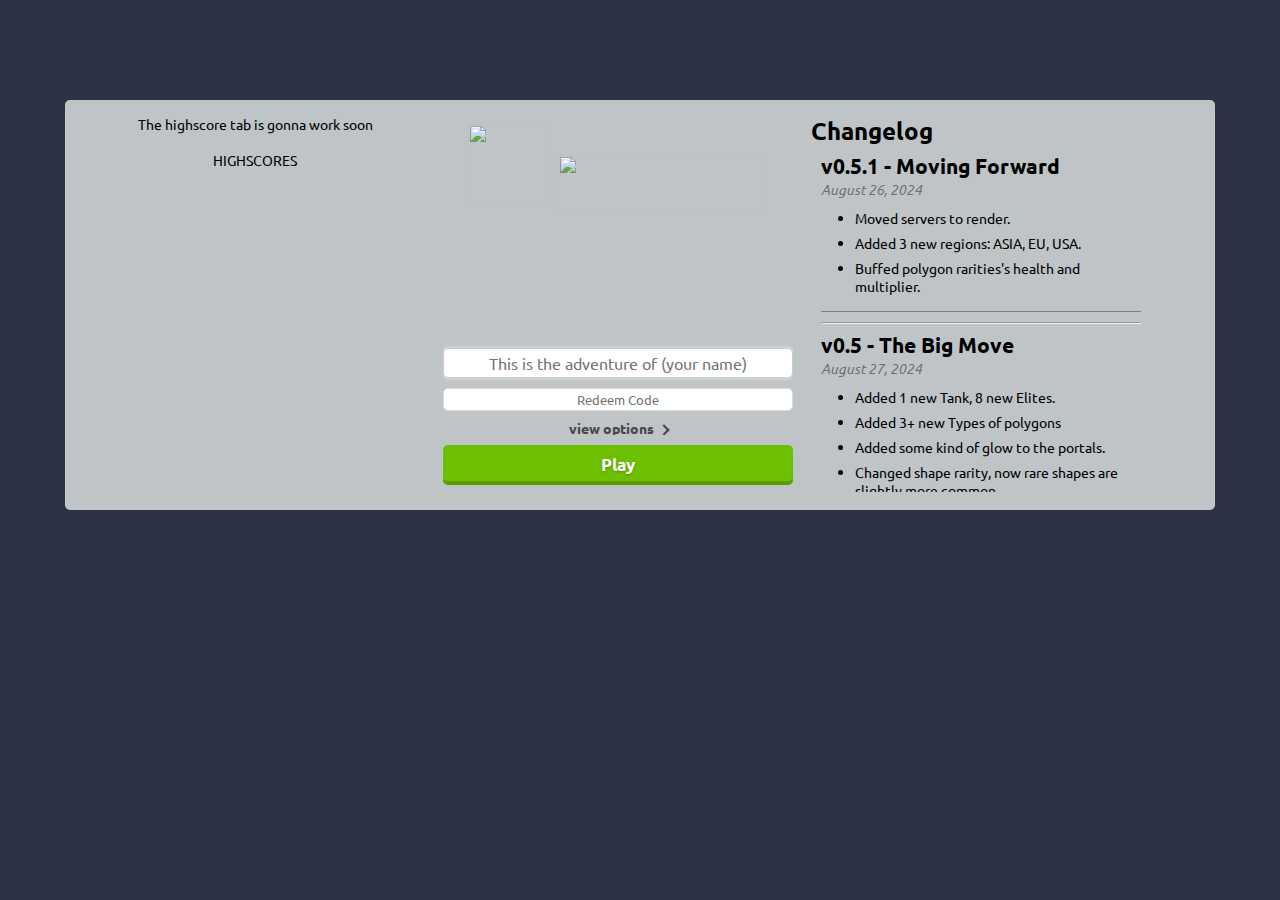
==== commit d3b647c4: "🎼💍 Updated with Glitch" ====
--- a/index.html
+++ b/index.html
@@ -31,8 +31,13 @@
                 <div class="startMenuHolder">
                     <div class="sliderHolder">
                         <div class="slider" id="startMenuSlidingContent">
-                          <center><img width=80 height=80 src="https://cdn.glitch.global/da897f11-c99e-458d-8a99-2fb876c3add1/Notwzshape.png?v=1724007414799" /></center>
-                            <h1 id="gameName"><img width=204.6 height=57.6 src="https://cdn.glitch.global/da897f11-c99e-458d-8a99-2fb876c3add1/1723959928986.png?v=1723959957455"/><h1>
+<center>
+  <div style="display: flex; align-items: center;">
+    <img width="80" height="80" src="https://cdn.glitch.global/da897f11-c99e-458d-8a99-2fb876c3add1/Notwzshape.png?v=1724007414799" style="margin-left:25px;"/>
+    <img width="204.6" height="57.6" src="https://cdn.glitch.global/da897f11-c99e-458d-8a99-2fb876c3add1/1723959928986.png?v=1723959957455" id="gameName" style="margin-left: 10px;" />
+  </div>
+</center>
+
                             <div id="serverName"><h4 class="nopadding">Connecting to server...</h4></div>
                             <table id="serverSelector" style="display:none;"></table>
                             <input type="text" autofocus tabindex="1" spellcheck="false" placeholder="This is the adventure of (your name)" id="playerNameInput" maxlength="32" />
--- a/main.css
+++ b/main.css
@@ -61,7 +61,7 @@
 
 #gameName {
     padding: 0;
-    margin-top: 0px;
+    margin-top: 40px;
     margin-bottom: 0px;
     padding-bottom: 0px;
     text-align: center;
@@ -196,13 +196,15 @@
     text-align: center;
 }
 .serverSelector {
-    height: 60px;
+    height: 100px;
     text-align: center;
     font-size: 14px;
     color: #919191;
     font-weight: bold;
     line-height: 10px;
     padding-left: 0px;
+    margin-top: 20px;
+    margin-bottom: 10px;
     overflow-y: scroll;
     scroll-behavior: smooth;
     scrollbar-width: thin;
@@ -217,6 +219,8 @@
 
 .serverSelector tr.selected {
     color: #8547ff;
+    font-size: 14.2px;
+    transition: color 0.5s ease;
     /*color: #8ABC3F;*/
     cursor: default;
 }
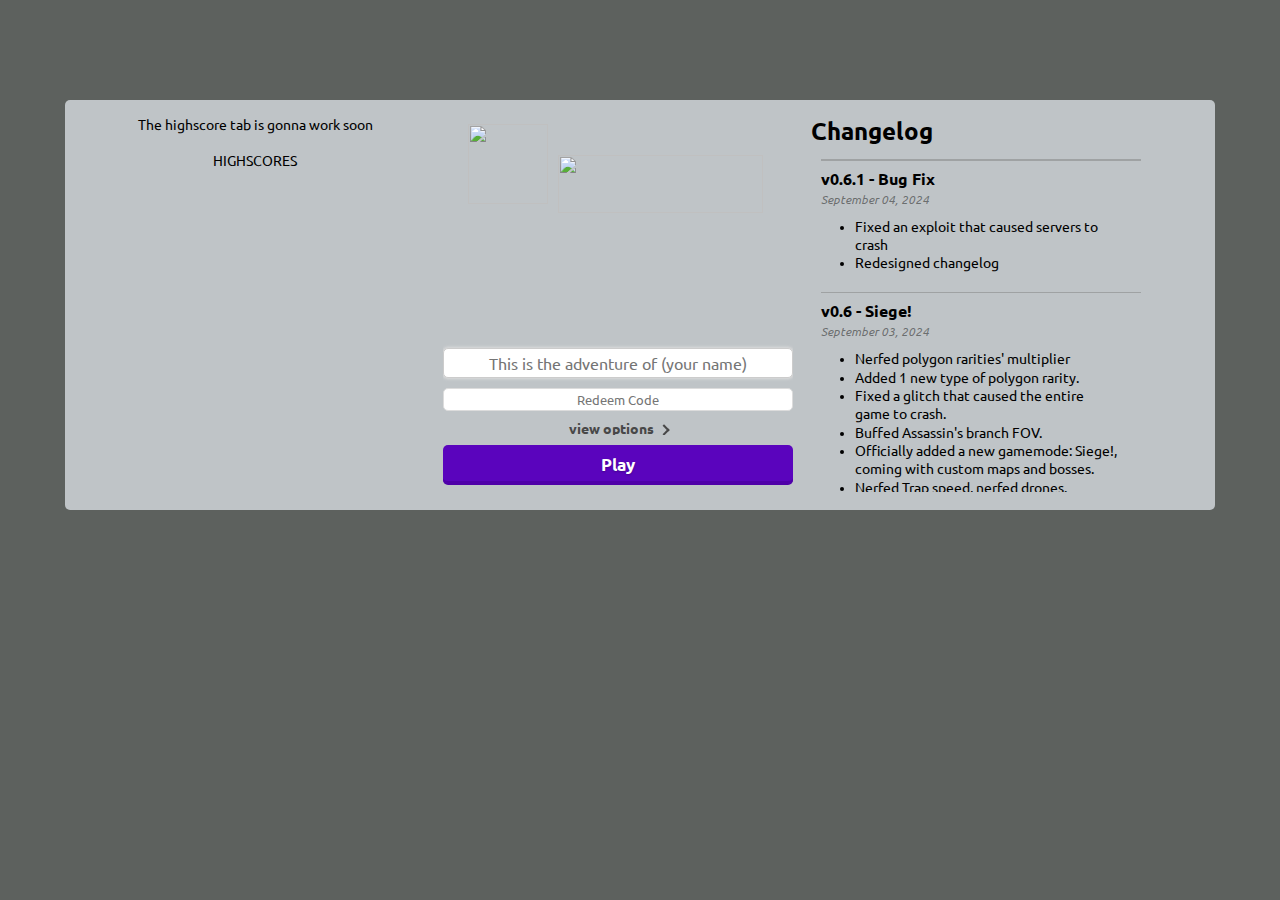
==== commit 265fde74: "Update index.html" ====
--- a/index.html
+++ b/index.html
@@ -22,7 +22,7 @@
 <body oncontextmenu="return false" id="mainBody">
     <div id="gameAreaWrapper">
         <canvas id="gameCanvas" tabindex="1"></canvas>
-        <input id="chatInput" type="text" maxlength="256" hidden=true>
+        <input id="chatInput" type="text" maxlength="128" hidden=true>
     </div>
     <div id="mainWrapper">
         <div id="startMenuWrapper">
@@ -40,7 +40,7 @@
 
                             <div id="serverName"><h4 class="nopadding">Connecting to server...</h4></div>
                             <table id="serverSelector" style="display:none;"></table>
-                            <input type="text" autofocus tabindex="1" spellcheck="false" placeholder="This is the adventure of (your name)" id="playerNameInput" maxlength="32" />
+                            <input type="text" autofocus tabindex="1" spellcheck="false" placeholder="This is the adventure of (your name)" id="playerNameInput" maxlength="26" />
                             <input type="text" class="conceal" tabindex="3" placeholder="Redeem Code" id="playerKeyInput" maxlength="64" />
                         </div>
                         <div class="slider" id="startMenuSlidingTrigger">
--- a/main.css
+++ b/main.css
@@ -8,7 +8,7 @@
 }
 
 #mainBody {
-    background-color: #2d3245;
+    background-color: #5d615e;
 }
 
 ::-webkit-scrollbar {
@@ -38,11 +38,10 @@
 }
 
 body {
-    font-family: Ubuntu;
+    font-family: Ubuntu, sans-serif;
     font-size: 14px;
-    /*background-image: url('https://cdn.glitch.global/da897f11-c99e-458d-8a99-2fb876c3add1/2024_08_11_0x9_Kleki.png?v=1723506675112');*/
     background-repeat: repeat;
-    background-color: #2d3246;
+    background-color: #8100e3;
 }
 
 html,
@@ -363,41 +362,6 @@
     /*border: solid 4px #000000*/
 }
 
-#patchNotes div {
-    > .title {
-        margin: 0;
-        font-size: 1.5em;
-        font-weight: bold;
-    }
-  
-    > hr {
-      border: none;
-      height: 3px;
-      background-color: gray;
-    }
-
-    > date {
-        color: oklch(0% 0 0 / 45%);
-        font-style: italic;
-    }
-
-    > ul li {
-        margin-left: 1em;
-        margin-bottom: .5em;
-    }
-
-    position: relative;
-
-    &::before {
-        content: '';
-        position: absolute;
-        bottom: 0;
-        width: 100%;
-        height: .1em;
-        background-color: gray;
-    }
-}
-
 select {
     -webkit-appearance: none;
     -moz-appearance: none;
@@ -440,15 +404,16 @@
     color: white;
     text-align: center;
     text-shadow: 0 1px 2px rgba(0, 0, 0, 0.25);
-    background: #6dbf02;
+    background: #5a04bd;
+    /*background: #5a04bd;*/
     /*background: #A9D86D;*/
     border: 0;
-    border-bottom: 2px solid #589c00;
+    border-bottom: 2px solid #4f00a8;
     /*border-bottom: 2px solid #8ABC3F;*/
     cursor: pointer;
-    -webkit-box-shadow: inset 0 -2px #589c00;
+    -webkit-box-shadow: inset 0 -2px #4f00a8;
     /*-webkit-box-shadow: inset 0 -2px #8ABC3F;*/
-    box-shadow: inset 0 -2px #589c00;
+    box-shadow: inset 0 -2px #4f00a8;
     /*box-shadow: inset 0 -2px #8ABC3F;*/
     border-radius: 5px;
     -moz-border-radius: 5px;
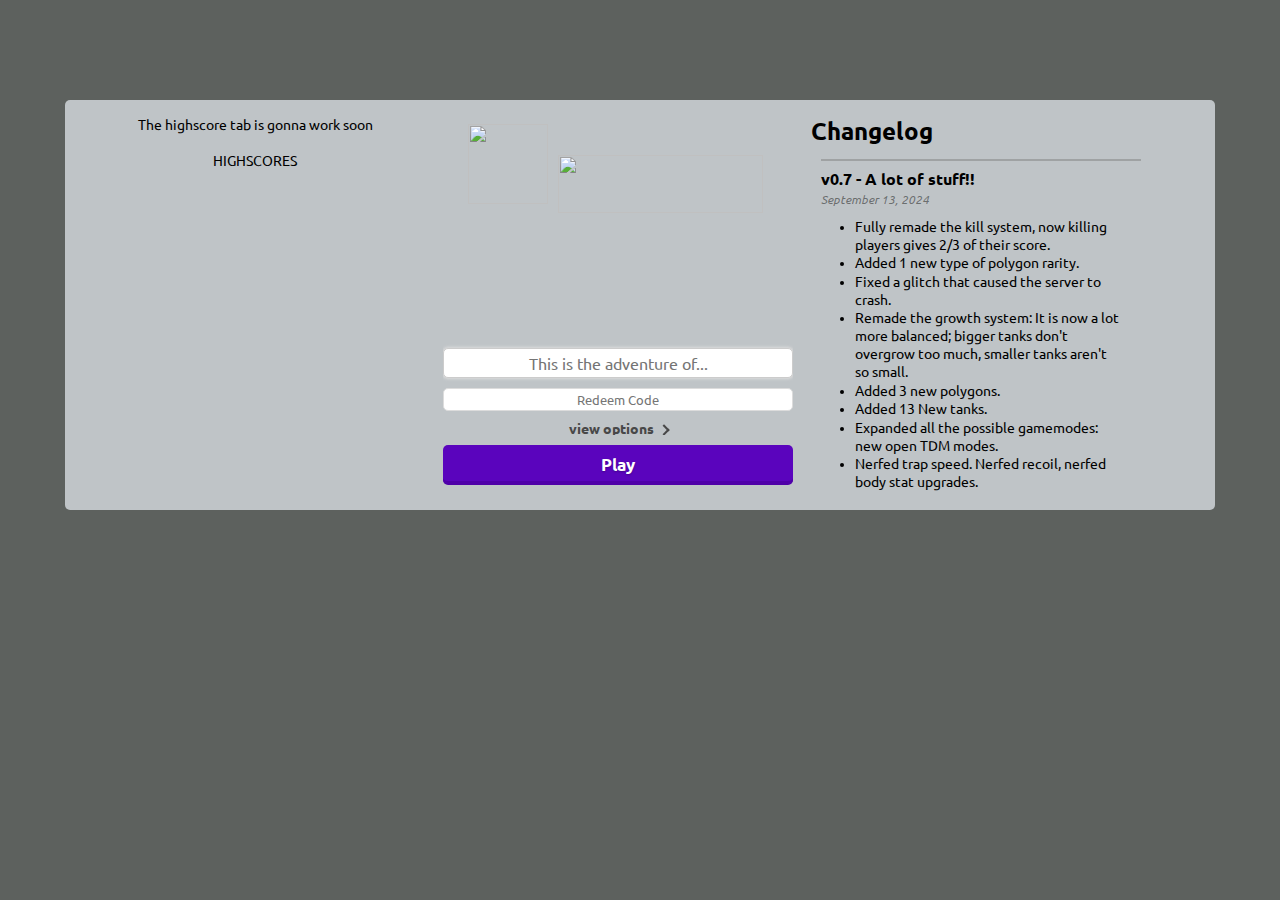
==== commit 3af34741: "🌜0️⃣ Updated with Glitch" ====
--- a/index.html
+++ b/index.html
@@ -40,14 +40,14 @@
 
                             <div id="serverName"><h4 class="nopadding">Connecting to server...</h4></div>
                             <table id="serverSelector" style="display:none;"></table>
-                            <input type="text" autofocus tabindex="1" spellcheck="false" placeholder="This is the adventure of (your name)" id="playerNameInput" maxlength="26" />
+                            <input type="text" autofocus tabindex="1" spellcheck="false" placeholder="This is the adventure of..." id="playerNameInput" maxlength="26" />
                             <input type="text" class="conceal" tabindex="3" placeholder="Redeem Code" id="playerKeyInput" maxlength="64" />
                         </div>
                         <div class="slider" id="startMenuSlidingTrigger">
                             <h3><span class="nopadding" id="viewOptionText">view options</span>&nbsp;&nbsp;<i class="arrow" id="optionArrow" style="transform:rotate(-45deg);-webkit-transform:rotate(-45deg)"></i></h3>
                         </div>
                         <div class="slider startMenuSlidingContent">
-                            <div class="horizontalSelector" id="optionMenuTabs"><span class="active">Appearance</span><span>Options</span><span class="desktopControlTab">Controls</span><span>Links</span></div>
+                            <div class="horizontalSelector" id="optionMenuTabs"><span class="active">Appearance</span><span>Options</span><span class="desktopControlTab">Controls</span><span>Links</span><span>Accounts</span></div>
                             <div id="tabAppearance">
                                 <div class="optionsHeader">Themes</div>
                                 <select id="optColors" tabindex="-1">
@@ -188,8 +188,27 @@
                                 <div class="moreLinks">
                                     <a class="link github" href="https://github.com/Taureon/aps-plus-plus">Source Code</a>
                                 </div>
-                                
-                            </div>
+                            </div>
+<div id="tabAccounts">
+    <!-- Log-in Section -->
+    <div class="optionsHeader">Log-in</div>
+    <form class="loginForm">
+        <input type="text" class="accountInput" name="loginUsername" placeholder="Enter your username">
+        <input type="password" class="accountInput" name="loginPassword" placeholder="Enter your password">
+        
+        <button class="submit" type="submit">Log in</button>
+    </form>
+
+    <!-- Create an Account Section -->
+    <div class="optionsHeader">Create an account</div>
+    <form class="createAccountForm">
+        <input type="text" class="accountInput" name="createUsername" placeholder="Choose a username">
+        <input type="password" class="accountInput" name="createPassword" placeholder="Choose a password">
+        
+        <button class="submit" type="submit">Create Account</button>
+    </form>
+</div>
+
                         </div>
                     </div>
                     <div style="position: relative; bottom: -10px;">
--- a/main.css
+++ b/main.css
@@ -169,7 +169,8 @@
 }
 #playerKeyInput {
     padding: 2px;
-    color: gray;}
+    color: gray;
+}
 
 input:focus,
 input.focus {
@@ -177,6 +178,9 @@
     box-shadow: 0 0 3px 1px #DDDDDD;
 }
 
+.accountInput {
+  padding: 2px;
+}
 div {
     -webkit-user-select: none;
     /* webkit (safari, chrome) browsers */
@@ -393,12 +397,12 @@
     background-attachment: local, local, scroll, scroll;
 }
 
-#startButton {
+.submit {
     font-family: Ubuntu;
     position: relative;
     margin: auto;
-    width: 100%;
-    height: 40px;
+    width: 75%;
+    height: 25px;
     box-sizing: border-box;
     font-size: larger;
     color: white;
@@ -418,12 +422,39 @@
     border-radius: 5px;
     -moz-border-radius: 5px;
     -webkit-border-radius: 5px;
+    margin-left: 12.5%;
+}
+
+#startButton {
+    font-family: Ubuntu;
+    position: relative;
+    margin: auto;
+    width: 100%;
+    height: 40px;
+    box-sizing: border-box;
+    font-size: larger;
+    color: white;
+    text-align: center;
+    text-shadow: 0 1px 2px rgba(0, 0, 0, 0.25);
+    background: #5a04bd;
+    /*background: #5a04bd;*/
+    /*background: #A9D86D;*/
+    border: 0;
+    border-bottom: 2px solid #4f00a8;
+    /*border-bottom: 2px solid #8ABC3F;*/
+    cursor: pointer;
+    -webkit-box-shadow: inset 0 -2px #4f00a8;
+    /*-webkit-box-shadow: inset 0 -2px #8ABC3F;*/
+    box-shadow: inset 0 -2px #4f00a8;
+    /*box-shadow: inset 0 -2px #8ABC3F;*/
+    border-radius: 5px;
+    -moz-border-radius: 5px;
+    -webkit-border-radius: 5px;
 }
 
 #startButton:active,
 #startButton:hover {
     top: 1px;
-    background: #5b9e03;
     /*background: #8ABC3F;*/
     outline: none;
     -webkit-box-shadow: none;
